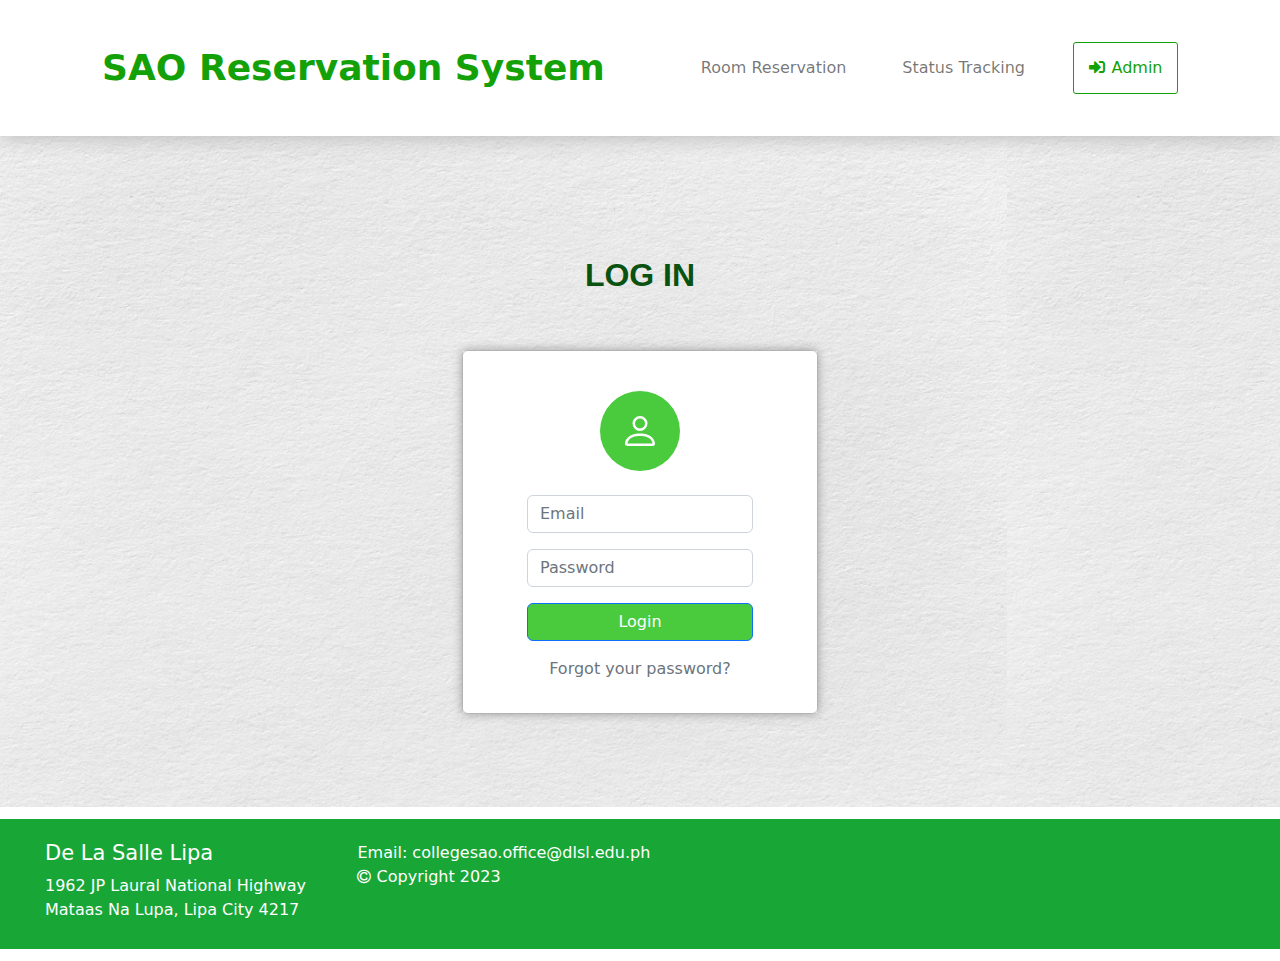
==== AdminLogin.html @ 440a8644 "Add files via upload" ====
<!DOCTYPE html>
<html lang="en">

<head>
    <meta charset="utf-8">
    <meta name="viewport" content="width=device-width, initial-scale=1.0, shrink-to-fit=no">
    <title>new</title>
    <link rel="stylesheet" href="assets/bootstrap/css/bootstrap.min.css">
    <link rel="stylesheet" href="https://fonts.googleapis.com/css?family=Acme&amp;display=swap">
    <link rel="stylesheet" href="assets/fonts/fontawesome-all.min.css">
    <link rel="stylesheet" href="assets/fonts/font-awesome.min.css">
    <link rel="stylesheet" href="assets/fonts/fontawesome5-overrides.min.css">
    <link rel="stylesheet" href="assets/css/Dark-footer-with-social-media-icons.css">
    <link rel="stylesheet" href="assets/css/Footer-with-social-media-icons.css">
    <link rel="stylesheet" href="assets/css/Hero-Carousel-images.css">
    <link rel="stylesheet" href="assets/css/Navbar-Right-Links-icons.css">
    <link rel="stylesheet" href="assets/css/style1.css">
</head>

<body style="overflow: hidden;">
    <nav class="navbar navbar-light navbar-expand-md py-3" style="border-bottom-color: rgb(14,15,16);box-shadow: 0px 1px 20px rgb(183,183,183);">
        <div class="container"><a class="navbar-brand d-flex align-items-center" href="index.html" style="color: rgb(19,161,7);font-size: 36px;font-weight: bold;"><span style="color: rgb(19, 161, 7);">SAO Reservation System</span></a><button data-bs-toggle="collapse" class="navbar-toggler" data-bs-target="#navcol-2"><span class="visually-hidden">Toggle navigation</span><span class="navbar-toggler-icon"></span></button>
            <div class="collapse navbar-collapse" id="navcol-2">
                <ul class="navbar-nav ms-auto nav-pills">
                    <li class="nav-item"><a class="nav-link" href="form.html">Room Reservation</a></li>
                    <li class="nav-item"><a class="nav-link" href="status.html">Status Tracking</a></li>
                </ul><a href="AdminLogin.html" style="color: rgb(19,161,7);border-width: 1px;border-style: solid;border-radius: 3px;padding: 13px;width: 105px;text-align: center;"><i class="fas fa-sign-in-alt" style="margin-right: 7px;"></i>Admin</a>
            </div>
        </div>
    </nav>
    <section class="py-4 py-xl-5" style="height: 671.257px;background: url(&quot;assets/img/smooth-white-stucco-wall%20(1).jpg&quot;);background-size: contain;">
        <div class="container">
            <div class="row mb-5" style="margin-top: 72px;">
                <div class="col-md-8 col-xl-6 col-xxl-1 text-center mx-auto" style="width: 174px;border-bottom-style: none;border-bottom-color: rgb(23,130,20);">
                    <h2 style="font-weight: bold;font-family: 'Archivo Black', sans-serif;color: rgb(10,82,17);text-align: center;">LOG IN</h2>
                </div>
            </div>
            <div class="row d-flex justify-content-center" style="margin-bottom: 0px;">
                <div class="col-md-6 col-xl-4">
                    <div class="card mb-5">
                        <div class="card-body d-flex flex-column align-items-center" style="box-shadow: 0px 0px 10px rgb(142,142,142);">
                            <div class="bs-icon-xl bs-icon-circle bs-icon-primary bs-icon my-4" style="background: rgb(73,203,61);"><svg xmlns="http://www.w3.org/2000/svg" width="1em" height="1em" fill="currentColor" viewBox="0 0 16 16" class="bi bi-person">
                                    <path d="M8 8a3 3 0 1 0 0-6 3 3 0 0 0 0 6zm2-3a2 2 0 1 1-4 0 2 2 0 0 1 4 0zm4 8c0 1-1 1-1 1H3s-1 0-1-1 1-4 6-4 6 3 6 4zm-1-.004c-.001-.246-.154-.986-.832-1.664C11.516 10.68 10.289 10 8 10c-2.29 0-3.516.68-4.168 1.332-.678.678-.83 1.418-.832 1.664h10z"></path>
                                </svg></div>
                            <form class="text-center" method="post">
                                <div class="mb-3"><input class="form-control" type="email" name="email" placeholder="Email"></div>
                                <div class="mb-3"><input class="form-control" type="password" name="password" placeholder="Password"></div>
                                <div class="mb-3"><button class="btn btn-primary d-block w-100" type="submit" style="background: rgb(73,203,61);">Login</button></div>
                                <p class="text-muted">Forgot your password?</p>
                            </form>
                        </div>
                    </div>
                </div>
            </div>
        </div>
    </section>
    <footer id="footerpad" style="background: rgb(24,166,55);overflow: hidden;width: 1911px;margin: 12px;margin-left: -17px;height: 130.114px;">
        <div class="row" style="margin: 18px;margin-top: -18px;">
            <div class="col-xl-2" style="margin-left: 32px;margin-top: 8px;">
                <h1 style="text-align: left;font-size: 21px;">De La Salle Lipa</h1>
                <p style="margin: 0px;">1962 JP Laural National Highway</p>
                <p style="margin: 0px;">Mataas Na Lupa, Lipa City 4217&nbsp;&nbsp;</p>
            </div>
            <div class="col-xl-6" style="margin-top: 8px;">
                <p style="margin: 0px;">Email: collegesao.office@dlsl.edu.ph&nbsp;</p>
                <p style="margin: 0px;"><i class="fa fa-copyright"></i>&nbsp;Copyright 2023</p>
            </div>
        </div>
    </footer>
    <script src="assets/bootstrap/js/bootstrap.min.js"></script>
    <script src="assets/js/bs-init.js"></script>
</body>

</html>
---- assets/fonts/fontawesome5-overrides.min.css ----
.fab.fa-bitcoin:before{content:"\f379"}.far.fa-calendar:before,.fas.fa-calendar:before{content:"\f133"}.far.fa-clipboard:before,.fas.fa-clipboard:before{content:"\f328"}.fab.fa-facebook-f:before{content:"\f39e"}.fab.fa-google-plus:before{content:"\f2b3"}.fas.fa-hotel:before{content:"\f594"}.fab.fa-linkedin:before{content:"\f08c"}.fas.fa-reply:before{content:"\f3e5"}.fas.fa-thermometer:before{content:"\f491"}.fab.fa-vimeo:before{content:"\f40a"}.far.fa-window-close:before,.fas.fa-window-close:before{content:"\f410"}.fab.fa-youtube-square:before{content:"\f431"}
---- assets/css/Dark-footer-with-social-media-icons.css ----
#footerpad {
  padding-top: 70px;
  padding-bottom: 20px;
  background-color: #000000;
}

a:focus, a:hover {
  color: #0085A1;
}

a {
  text-decoration: none !important;
}
---- assets/css/Footer-with-social-media-icons.css ----
#footerpad {
  padding-top: 2rem;
  padding-bottom: 2rem;
  background-color: #2c3e50;
  color: #fff;
}
---- assets/css/Hero-Carousel-images.css ----
.fit-cover {
  object-fit: cover;
}

a {
  text-decoration: none;
  margin: 20px;
}

a:active {
  color: var(--bs-gray);
}

.btn-sel:hover {
  background-color: greenyellow;
}

.dropdown-togglehover {
  background-color: #007bff;
}
---- assets/css/Navbar-Right-Links-icons.css ----
.bs-icon {
  --bs-icon-size: .75rem;
  display: flex;
  flex-shrink: 0;
  justify-content: center;
  align-items: center;
  font-size: var(--bs-icon-size);
  width: calc(var(--bs-icon-size) * 2);
  height: calc(var(--bs-icon-size) * 2);
  color: var(--bs-primary);
}

.bs-icon-xs {
  --bs-icon-size: 1rem;
  width: calc(var(--bs-icon-size) * 1.5);
  height: calc(var(--bs-icon-size) * 1.5);
}

.bs-icon-sm {
  --bs-icon-size: 1rem;
}

.bs-icon-md {
  --bs-icon-size: 1.5rem;
}

.bs-icon-lg {
  --bs-icon-size: 2rem;
}

.bs-icon-xl {
  --bs-icon-size: 2.5rem;
}

.bs-icon.bs-icon-primary {
  color: var(--bs-white);
  background: var(--bs-primary);
}

.bs-icon.bs-icon-primary-light {
  color: var(--bs-primary);
  background: rgba(var(--bs-primary-rgb), .2);
}

.bs-icon.bs-icon-semi-white {
  color: var(--bs-primary);
  background: rgba(255, 255, 255, .5);
}

.bs-icon.bs-icon-rounded {
  border-radius: .5rem;
}

.bs-icon.bs-icon-circle {
  border-radius: 50%;
}
---- assets/css/style1.css ----
col {
  flex: 1;
  display: flex;
  justify-content: center;
  align-items: center;
}

h1 {
  text-align: center;
}
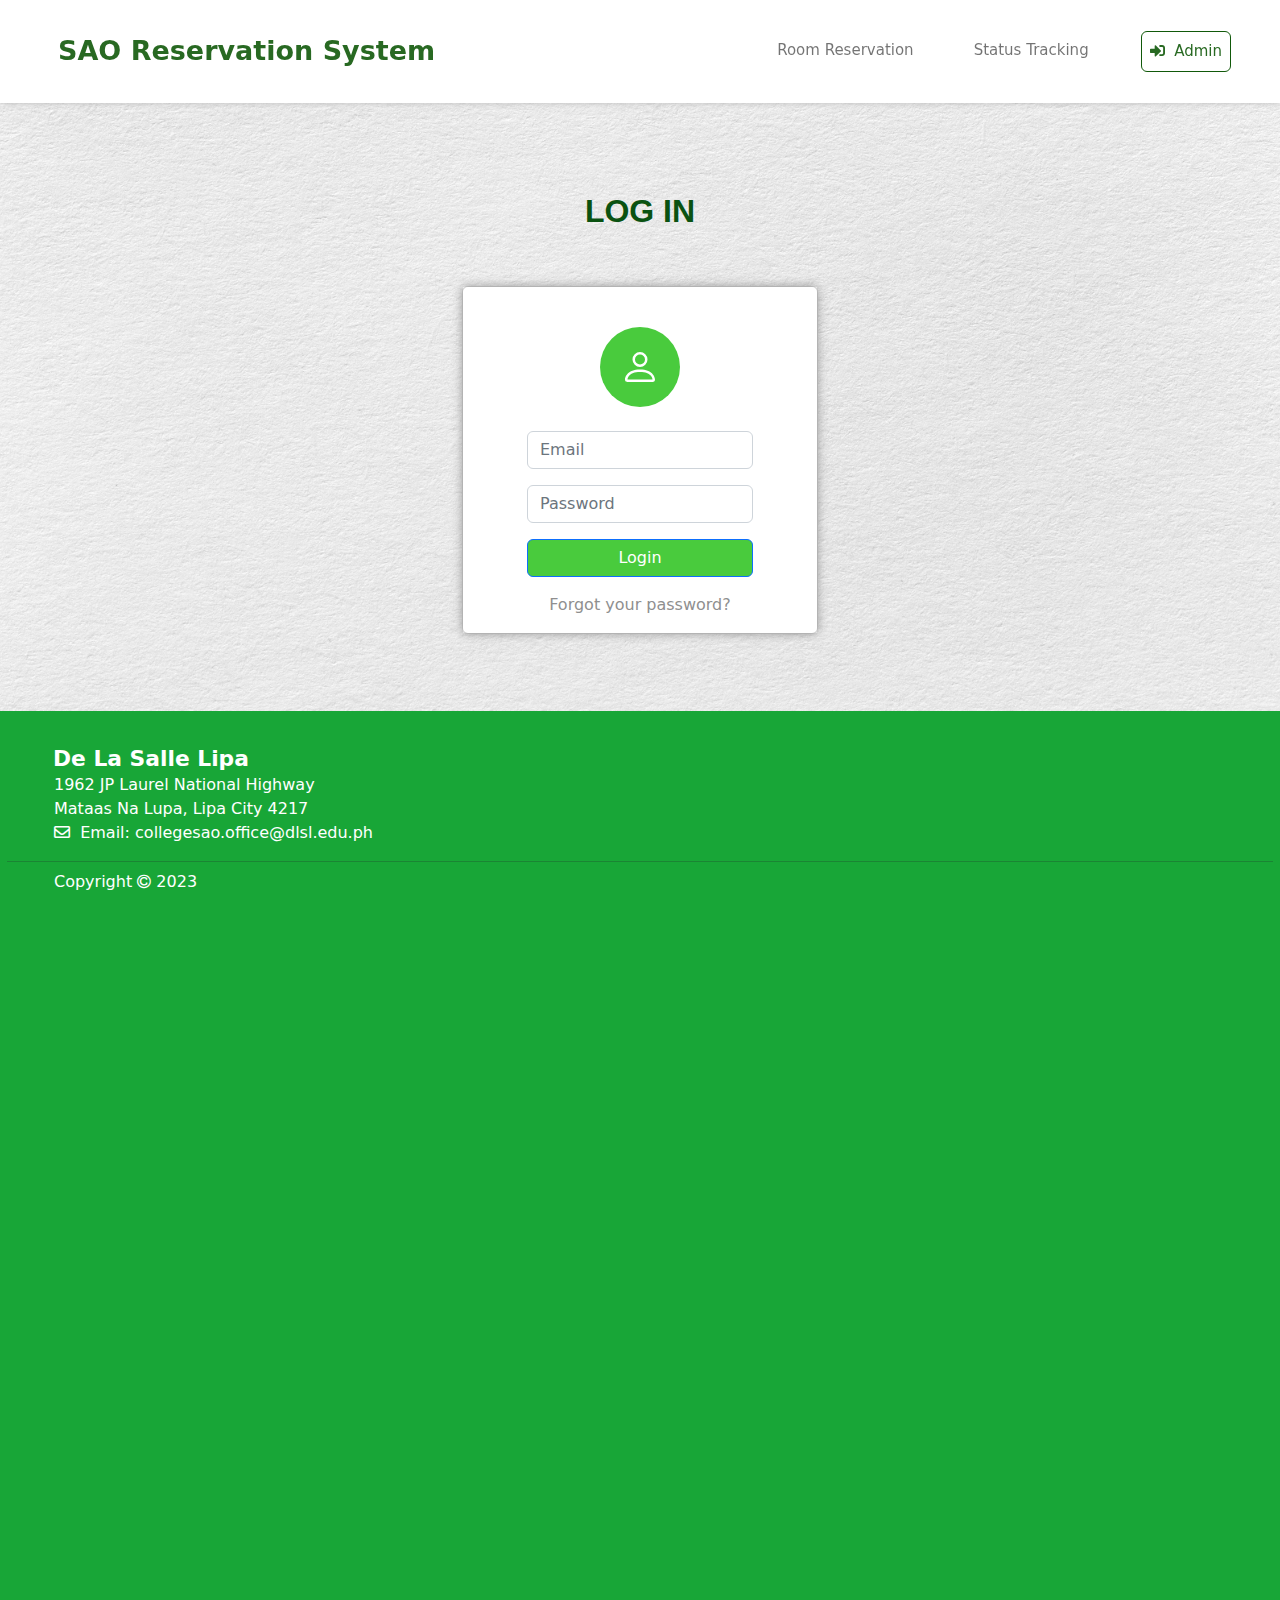
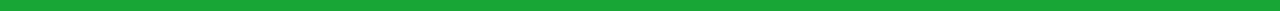
==== commit f720f4c7: "Add files via upload" ====
--- a/AdminLogin.html
+++ b/AdminLogin.html
@@ -4,38 +4,44 @@
 <head>
     <meta charset="utf-8">
     <meta name="viewport" content="width=device-width, initial-scale=1.0, shrink-to-fit=no">
-    <title>new</title>
+    <title>sao reservation system</title>
     <link rel="stylesheet" href="assets/bootstrap/css/bootstrap.min.css">
-    <link rel="stylesheet" href="https://fonts.googleapis.com/css?family=Acme&amp;display=swap">
     <link rel="stylesheet" href="assets/fonts/fontawesome-all.min.css">
     <link rel="stylesheet" href="assets/fonts/font-awesome.min.css">
     <link rel="stylesheet" href="assets/fonts/fontawesome5-overrides.min.css">
-    <link rel="stylesheet" href="assets/css/Dark-footer-with-social-media-icons.css">
-    <link rel="stylesheet" href="assets/css/Footer-with-social-media-icons.css">
+    <link rel="stylesheet" href="assets/css/Footer-Multi-Column-icons.css">
     <link rel="stylesheet" href="assets/css/Hero-Carousel-images.css">
-    <link rel="stylesheet" href="assets/css/Navbar-Right-Links-icons.css">
-    <link rel="stylesheet" href="assets/css/style1.css">
 </head>
 
-<body style="overflow: hidden;">
-    <nav class="navbar navbar-light navbar-expand-md py-3" style="border-bottom-color: rgb(14,15,16);box-shadow: 0px 1px 20px rgb(183,183,183);">
-        <div class="container"><a class="navbar-brand d-flex align-items-center" href="index.html" style="color: rgb(19,161,7);font-size: 36px;font-weight: bold;"><span style="color: rgb(19, 161, 7);">SAO Reservation System</span></a><button data-bs-toggle="collapse" class="navbar-toggler" data-bs-target="#navcol-2"><span class="visually-hidden">Toggle navigation</span><span class="navbar-toggler-icon"></span></button>
-            <div class="collapse navbar-collapse" id="navcol-2">
-                <ul class="navbar-nav ms-auto nav-pills">
-                    <li class="nav-item"><a class="nav-link" href="form.html">Room Reservation</a></li>
-                    <li class="nav-item"><a class="nav-link" href="status.html">Status Tracking</a></li>
-                </ul><a href="AdminLogin.html" style="color: rgb(19,161,7);border-width: 1px;border-style: solid;border-radius: 3px;padding: 13px;width: 105px;text-align: center;"><i class="fas fa-sign-in-alt" style="margin-right: 7px;"></i>Admin</a>
+<body style="overflow: hidden;background: url(&quot;assets/img/smooth-white-stucco-wall%20(1).jpg&quot;) bottom / contain;">
+    <nav class="navbar navbar-light navbar-expand-md fixed-top d-flex" style="box-shadow: 0px 0px 6px 0px rgb(187,187,187);background: #ffffff;padding: 26px 0px;">
+        <div class="container-fluid"><a class="navbar-brand" href="index.html" style="margin-left: 46px;color: rgba(17,89,10,0.9);font-weight: bold;font-size: 27px;">SAO Reservation System</a><button data-bs-toggle="collapse" class="navbar-toggler" data-bs-target="#navcol-1"><span class="visually-hidden">Toggle navigation</span><span class="navbar-toggler-icon"></span></button>
+            <div class="collapse navbar-collapse" id="navcol-1" style="font-size: 15px;margin-right: 37px;">
+                <ul class="navbar-nav ms-auto">
+                    <li class="nav-item"><a class="nav-link" href="form.html" style="margin-right: 44px;border-radius: 11px;">Room Reservation</a></li>
+                    <li class="nav-item"><a class="nav-link" href="reftrack.html" style="margin-right: 44px;">Status Tracking</a></li>
+                    <li class="nav-item"><a class="nav-link active" href="AdminLogin.html" style="color: rgba(17,89,10,0.9);border: 1px solid rgb(17,89,10);border-radius: 6px;"><i class="fas fa-sign-in-alt"></i>&nbsp; Admin</a></li>
+                </ul>
             </div>
         </div>
     </nav>
-    <section class="py-4 py-xl-5" style="height: 671.257px;background: url(&quot;assets/img/smooth-white-stucco-wall%20(1).jpg&quot;);background-size: contain;">
+    <section class="py-4 py-xl-5">
         <div class="container">
-            <div class="row mb-5" style="margin-top: 72px;">
-                <div class="col-md-8 col-xl-6 col-xxl-1 text-center mx-auto" style="width: 174px;border-bottom-style: none;border-bottom-color: rgb(23,130,20);">
-                    <h2 style="font-weight: bold;font-family: 'Archivo Black', sans-serif;color: rgb(10,82,17);text-align: center;">LOG IN</h2>
+            <div class="row mb-5">
+                <div class="col-md-8 col-xl-6 text-center mx-auto"></div>
+            </div>
+            <div class="row mb-5">
+                <div class="col-md-8 col-xl-6 text-center mx-auto"></div>
+            </div>
+            <div class="row mb-5">
+                <div class="col-md-8 col-xl-6 text-center mx-auto"></div>
+            </div>
+            <div class="row mb-5">
+                <div class="col-md-8 col-xl-6 text-center mx-auto">
+                    <h2 class="text-uppercase" style="color: rgb(10,82,17);font-family: 'Archivo Black', sans-serif;text-align: center;font-weight: bold;">Log in</h2>
                 </div>
             </div>
-            <div class="row d-flex justify-content-center" style="margin-bottom: 0px;">
+            <div class="row d-flex justify-content-center">
                 <div class="col-md-6 col-xl-4">
                     <div class="card mb-5">
                         <div class="card-body d-flex flex-column align-items-center" style="box-shadow: 0px 0px 10px rgb(142,142,142);">
@@ -45,8 +51,7 @@
                             <form class="text-center" method="post">
                                 <div class="mb-3"><input class="form-control" type="email" name="email" placeholder="Email"></div>
                                 <div class="mb-3"><input class="form-control" type="password" name="password" placeholder="Password"></div>
-                                <div class="mb-3"><button class="btn btn-primary d-block w-100" type="submit" style="background: rgb(73,203,61);">Login</button></div>
-                                <p class="text-muted">Forgot your password?</p>
+                                <div class="mb-3"><button class="btn btn-primary d-block w-100" type="submit" style="background: rgb(73,203,61);">Login</button></div><a href="#" style="color: rgb(143,143,143);">Forgot your password?</a>
                             </form>
                         </div>
                     </div>
@@ -54,18 +59,11 @@
             </div>
         </div>
     </section>
-    <footer id="footerpad" style="background: rgb(24,166,55);overflow: hidden;width: 1911px;margin: 12px;margin-left: -17px;height: 130.114px;">
-        <div class="row" style="margin: 18px;margin-top: -18px;">
-            <div class="col-xl-2" style="margin-left: 32px;margin-top: 8px;">
-                <h1 style="text-align: left;font-size: 21px;">De La Salle Lipa</h1>
-                <p style="margin: 0px;">1962 JP Laural National Highway</p>
-                <p style="margin: 0px;">Mataas Na Lupa, Lipa City 4217&nbsp;&nbsp;</p>
-            </div>
-            <div class="col-xl-6" style="margin-top: 8px;">
-                <p style="margin: 0px;">Email: collegesao.office@dlsl.edu.ph&nbsp;</p>
-                <p style="margin: 0px;"><i class="fa fa-copyright"></i>&nbsp;Copyright 2023</p>
-            </div>
-        </div>
+    <footer style="--bs-primary: #1f8524;--bs-primary-rgb: 31,133,36;margin-top: -19px;background: rgb(24,166,55);padding: 7px;height: 100vh;">
+        <h1 style="font-size: 21.79px;margin-left: 46px;margin-top: 28px;color: rgb(255,255,255);font-weight: bold;">De La Salle Lipa</h1>
+        <p style="margin-left: 47px;margin-top: -8px;color: rgb(255,255,255);">1962 JP Laurel National Highway<br>Mataas Na Lupa, Lipa City 4217<br> <i class="far fa-envelope"></i>&nbsp; Email: collegesao.office@dlsl.edu.ph</p>
+        <hr>
+        <p style="margin-left: 47px;margin-top: -8px;color: rgb(255,255,255);">Copyright <i class="fa fa-copyright"></i>&nbsp;2023</p>
     </footer>
     <script src="assets/bootstrap/js/bootstrap.min.js"></script>
     <script src="assets/js/bs-init.js"></script>
--- a/assets/css/Footer-Multi-Column-icons.css
+++ b/assets/css/Footer-Multi-Column-icons.css
@@ -0,0 +1,65 @@
+.bs-icon {
+  --bs-icon-size: .75rem;
+  display: flex;
+  flex-shrink: 0;
+  justify-content: center;
+  align-items: center;
+  font-size: var(--bs-icon-size);
+  width: calc(var(--bs-icon-size) * 2);
+  height: calc(var(--bs-icon-size) * 2);
+  color: var(--bs-primary);
+}
+
+.bs-icon-xs {
+  --bs-icon-size: 1rem;
+  width: calc(var(--bs-icon-size) * 1.5);
+  height: calc(var(--bs-icon-size) * 1.5);
+}
+
+.bs-icon-sm {
+  --bs-icon-size: 1rem;
+}
+
+.bs-icon-md {
+  --bs-icon-size: 1.5rem;
+}
+
+.bs-icon-lg {
+  --bs-icon-size: 2rem;
+}
+
+.bs-icon-xl {
+  --bs-icon-size: 2.5rem;
+}
+
+.bs-icon.bs-icon-primary {
+  color: var(--bs-white);
+  background: var(--bs-primary);
+}
+
+.bs-icon.bs-icon-primary-light {
+  color: var(--bs-primary);
+  background: rgba(var(--bs-primary-rgb), .2);
+}
+
+.bs-icon.bs-icon-semi-white {
+  color: var(--bs-primary);
+  background: rgba(255, 255, 255, .5);
+}
+
+.bs-icon.bs-icon-rounded {
+  border-radius: .5rem;
+}
+
+.bs-icon.bs-icon-circle {
+  border-radius: 50%;
+}
+
+a {
+  text-decoration: none;
+}
+
+.carousel-indicators li {
+  border-radius: 50%;
+}
+
--- a/assets/css/Hero-Carousel-images.css
+++ b/assets/css/Hero-Carousel-images.css
@@ -2,20 +2,3 @@
   object-fit: cover;
 }
 
-a {
-  text-decoration: none;
-  margin: 20px;
-}
-
-a:active {
-  color: var(--bs-gray);
-}
-
-.btn-sel:hover {
-  background-color: greenyellow;
-}
-
-.dropdown-togglehover {
-  background-color: #007bff;
-}
-
